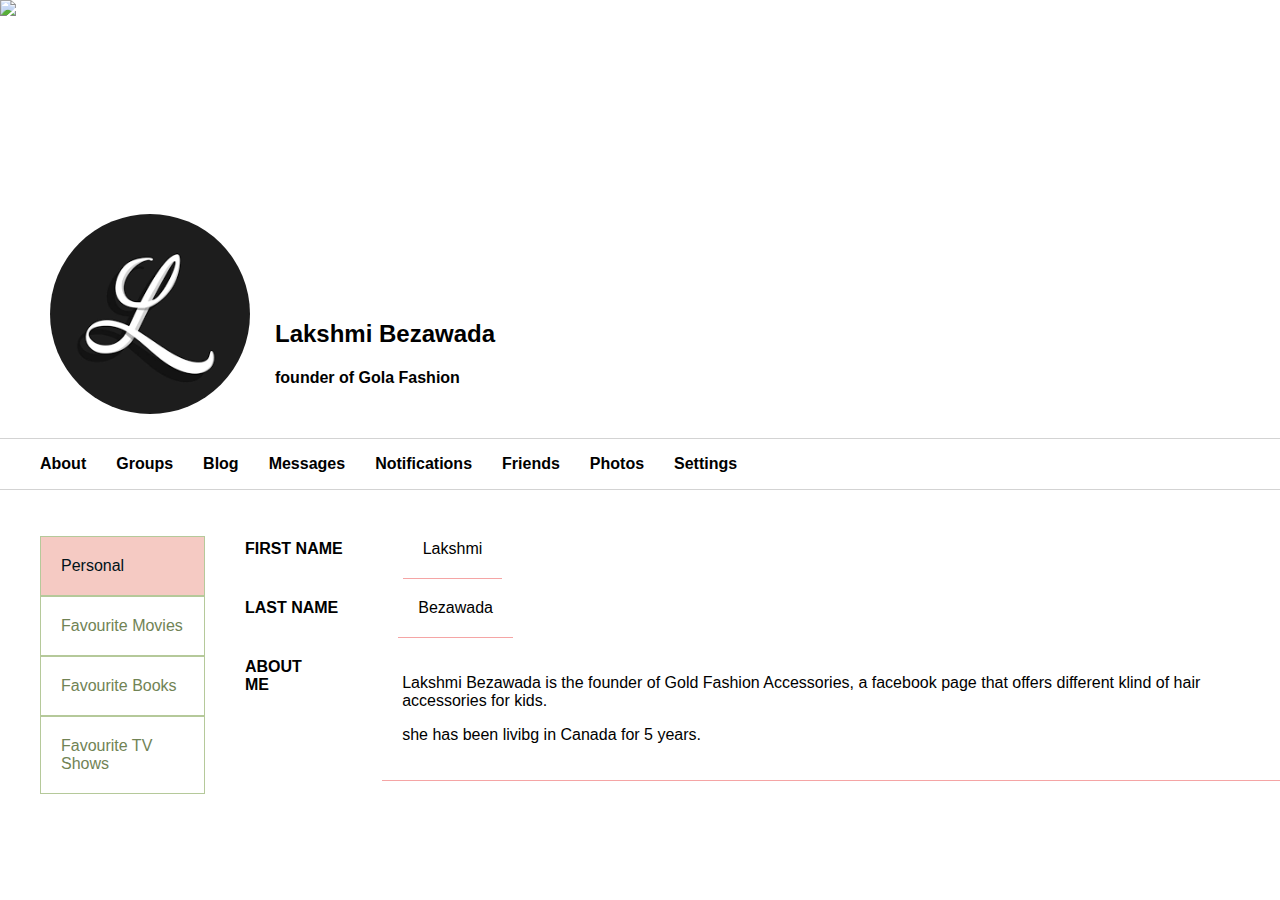
==== index.html @ e3935bdc "my first Website" ====
<!DOCTYPE html>
<html lang="en">
<head>
    <meta charset="UTF-8">
    <meta http-equiv="X-UA-Compatible" content="IE=edge">
    <meta name="viewport" content="width=device-width, initial-scale=1.0">
    <title>Profile Page</title>
    <Link rel="stylesheet" href="main.css">
        
</head>
<body>
    <div class="banner-section">
        <img class="banner-image" src="https://wallpaperaccess.com/full/364222.jpg">
    </div>
    <div class="profile-section">
        <div class="profile-photo-section">
           <img class="profile-image" src="[data-uri]">
        </div>
        <div class="profile-name-section">
            <h2>Lakshmi Bezawada</h2>
            <h4>founder of Gola Fashion</h4>
        </div>
    </div>
    <div class="menu-bar-section">
        <ul class="menu-section">
            <li>About</li>
            <li>Groups</li>
            <li>Blog</li>
            <li>Messages</li>
            <li>Notifications</li>
            <li>Friends</li>
            <li>Photos</li>
            <li>Settings</li>
        </ul>
    </div>
    <div class="middle-section">
        <div class="tab-section">
            <ol class="tab-links-section">
                <li class="selected">
                    <a href="#">Personal</a>
                </li>
                <li>
                    <a href="Favourite-movies.html">Favourite Movies</a>
                </li>
                <li>
                    <a href="Favourite-books.html">Favourite Books</a>
                </li>
                <li>
                    <a href="Favourite-shows.html">Favourite TV Shows</a>
                </li>

            </ol>
        </div>
        <div class="data-section">
            <dl class="data-section-list">
              <dt>FIRST NAME</dt>
              <dd>Lakshmi</dd>
            </dl>
            <dl class="data-section-list">
              <dt>LAST NAME</dt>
              <dd>Bezawada</dd>

            </dl>
            <dl class="data-section-list">
              <dt>ABOUT ME</dt>
              <dd>
                <p>Lakshmi Bezawada is the founder of Gold Fashion Accessories, a facebook
                    page that offers different klind of hair accessories for kids.</p>
                <p>she has been livibg in Canada for 5 years.</p>

               </dd>
            </dl>

        </div>
    </div>

</body>
</html>
---- main.css ----
body {
    font-family:'roboto', sans-serif;
    margin: 0;
}
.banner-section {
    height: 300px;
    overflow: hidden;
}
.banner-image {
    width: 100%;

}
.profile-section {
    display:flex;
    justify-content:left;
    margin-left: 150px;
    gap:125px;

}
.profile-image {
    width:200px;
    border-radius: 100px;
    margin:-100px;
}
.menu-bar-section {
    margin-top:30px;
    margin-bottom:10px;
    border-top: 1px solid lightgrey;
    border-bottom: 1px solid lightgrey;
    
}
.menu-section {
    display:flex;
    list-style:none;
    gap: 30px;    
}
.menu-section li {
    font-weight: bold;
}
.middle-section {
    display:flex;
}
.tab-section {
    margin-top: 20px;
    
    
}
.tab-links-section a {
    text-decoration: none;
    list-style: none;
    color: #718355
    
}
.tab-links-section li {
    padding : 20px;
    border: 1px solid #b5c99a;
}
.tab-links-section {
    list-style: none;
    margin-right: 20px;
    
}
.tab-links-section li.selected {
    background-color: #f5cac3;
    
}
.tab-links-section li.selected a {
    color: #001219;
}
.data-section {
    
    margin-top:20px;
}
.data-section dd,dt {
    padding:20px;
}
.data-section dd {
    border-bottom: 1px solid rgb(245, 165, 165);     
}
.data-section-list {
    display:flex;
    margin-top:0px;
    margin-bottom:0px;
}
.data-section dt {
    font-weight: bold;
}
.favourite-list {
    list-style: none;
    text-align: center;
    display: flex;
    gap:30px;
    padding-left:0px;
}
.fav-thing {
    height: 300px;
    
    
}
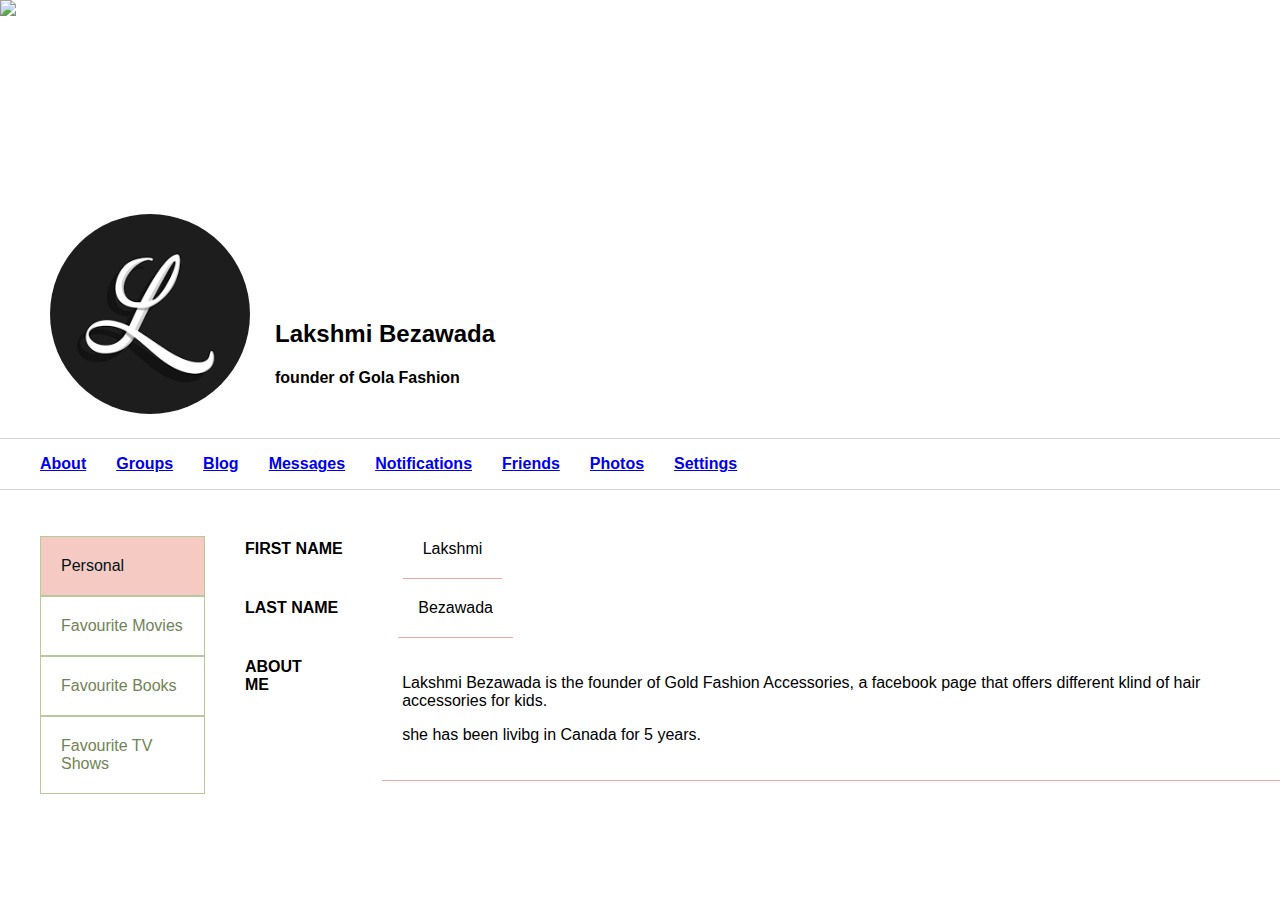
==== commit 53da930a: "Update index.html" ====
--- a/index.html
+++ b/index.html
@@ -23,14 +23,14 @@
     </div>
     <div class="menu-bar-section">
         <ul class="menu-section">
-            <li>About</li>
-            <li>Groups</li>
-            <li>Blog</li>
-            <li>Messages</li>
-            <li>Notifications</li>
-            <li>Friends</li>
-            <li>Photos</li>
-            <li>Settings</li>
+           <li class="selected"><a href="#">About</a></li>
+            <li><a href="#">Groups</a></li>
+            <li><a href="#">Blog</a></li>
+            <li><a href="#">Messages</a></li>
+            <li><a href="#">Notifications</a></li>
+            <li><a href="#">Friends</a></li>
+            <li><a href="#">Photos</a></li>
+            <li><a href="#">Settings</a></li>
         </ul>
     </div>
     <div class="middle-section">
@@ -75,4 +75,4 @@
     </div>
 
 </body>
-</html>+</html>
